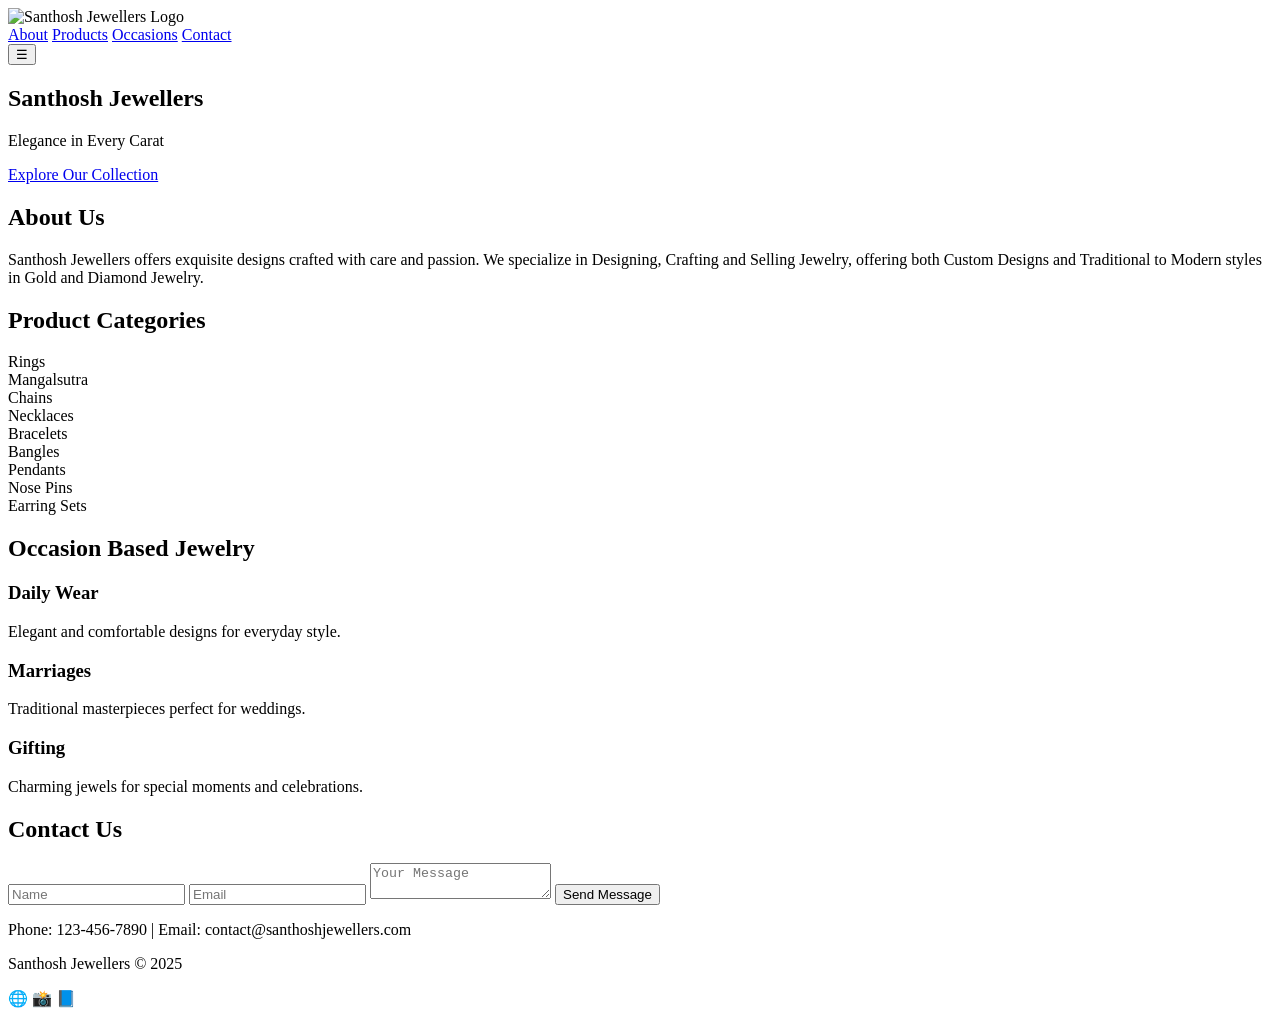
==== home.html @ a84704af "Rename home to home.html" ====
<!DOCTYPE html>
<html lang="en">

<head>
  <meta charset="UTF-8" />
  <meta name="viewport" content="width=device-width, initial-scale=1.0" />
  <title>Santhosh Jewellers</title>
  <link rel="stylesheet" href="style.css" />
</head>

<body>
  <header>
    <nav class="navbar">
      <img src="images/logo.png" alt="Santhosh Jewellers Logo" class="logo" />
      <div class="nav-links" id="navLinks">
        <a href="#about">About</a>
        <a href="#products">Products</a>
        <a href="#occasions">Occasions</a>
        <a href="#contact">Contact</a>
      </div>
      <button class="menu-toggle" onclick="toggleMenu()">☰</button>
    </nav>
  </header>

  <section class="hero">
    <div class="hero-text">
      <h1>Santhosh Jewellers</h1>
      <p>Elegance in Every Carat</p>
      <a href="#products" class="btn">Explore Our Collection</a>
    </div>
  </section>

  <section id="about" class="about">
    <h2>About Us</h2>
    <p>Santhosh Jewellers offers exquisite designs crafted with care and passion. We specialize in Designing, Crafting and Selling Jewelry, offering both Custom Designs and Traditional to Modern styles in Gold and Diamond Jewelry.</p>
  </section>

  <section id="products" class="products">
    <h2>Product Categories</h2>
    <div class="product-grid">
      <div class="product-card">Rings</div>
      <div class="product-card">Mangalsutra</div>
      <div class="product-card">Chains</div>
      <div class="product-card">Necklaces</div>
      <div class="product-card">Bracelets</div>
      <div class="product-card">Bangles</div>
      <div class="product-card">Pendants</div>
      <div class="product-card">Nose Pins</div>
      <div class="product-card">Earring Sets</div>
    </div>
  </section>

  <section id="occasions" class="occasions">
    <h2>Occasion Based Jewelry</h2>
    <div class="occasion-grid">
      <div class="occasion-card">
        <h3>Daily Wear</h3>
        <p>Elegant and comfortable designs for everyday style.</p>
      </div>
      <div class="occasion-card">
        <h3>Marriages</h3>
        <p>Traditional masterpieces perfect for weddings.</p>
      </div>
      <div class="occasion-card">
        <h3>Gifting</h3>
        <p>Charming jewels for special moments and celebrations.</p>
      </div>
    </div>
  </section>

  <section id="contact" class="contact">
    <h2>Contact Us</h2>
    <form class="contact-form">
      <input type="text" placeholder="Name" required />
      <input type="email" placeholder="Email" required />
      <textarea placeholder="Your Message" required></textarea>
      <button type="submit">Send Message</button>
    </form>
    <p>Phone: 123-456-7890 | Email: contact@santhoshjewellers.com</p>
  </section>

  <footer>
    <p>Santhosh Jewellers © 2025</p>
    <div class="social-icons">
      <span>🌐</span>
      <span>📸</span>
      <span>📘</span>
    </div>
  </footer>

  <script>
    function toggleMenu() {
      const nav = document.getElementById("navLinks");
      nav.classList.toggle("show");
    }
  </script>
</body>

</html>
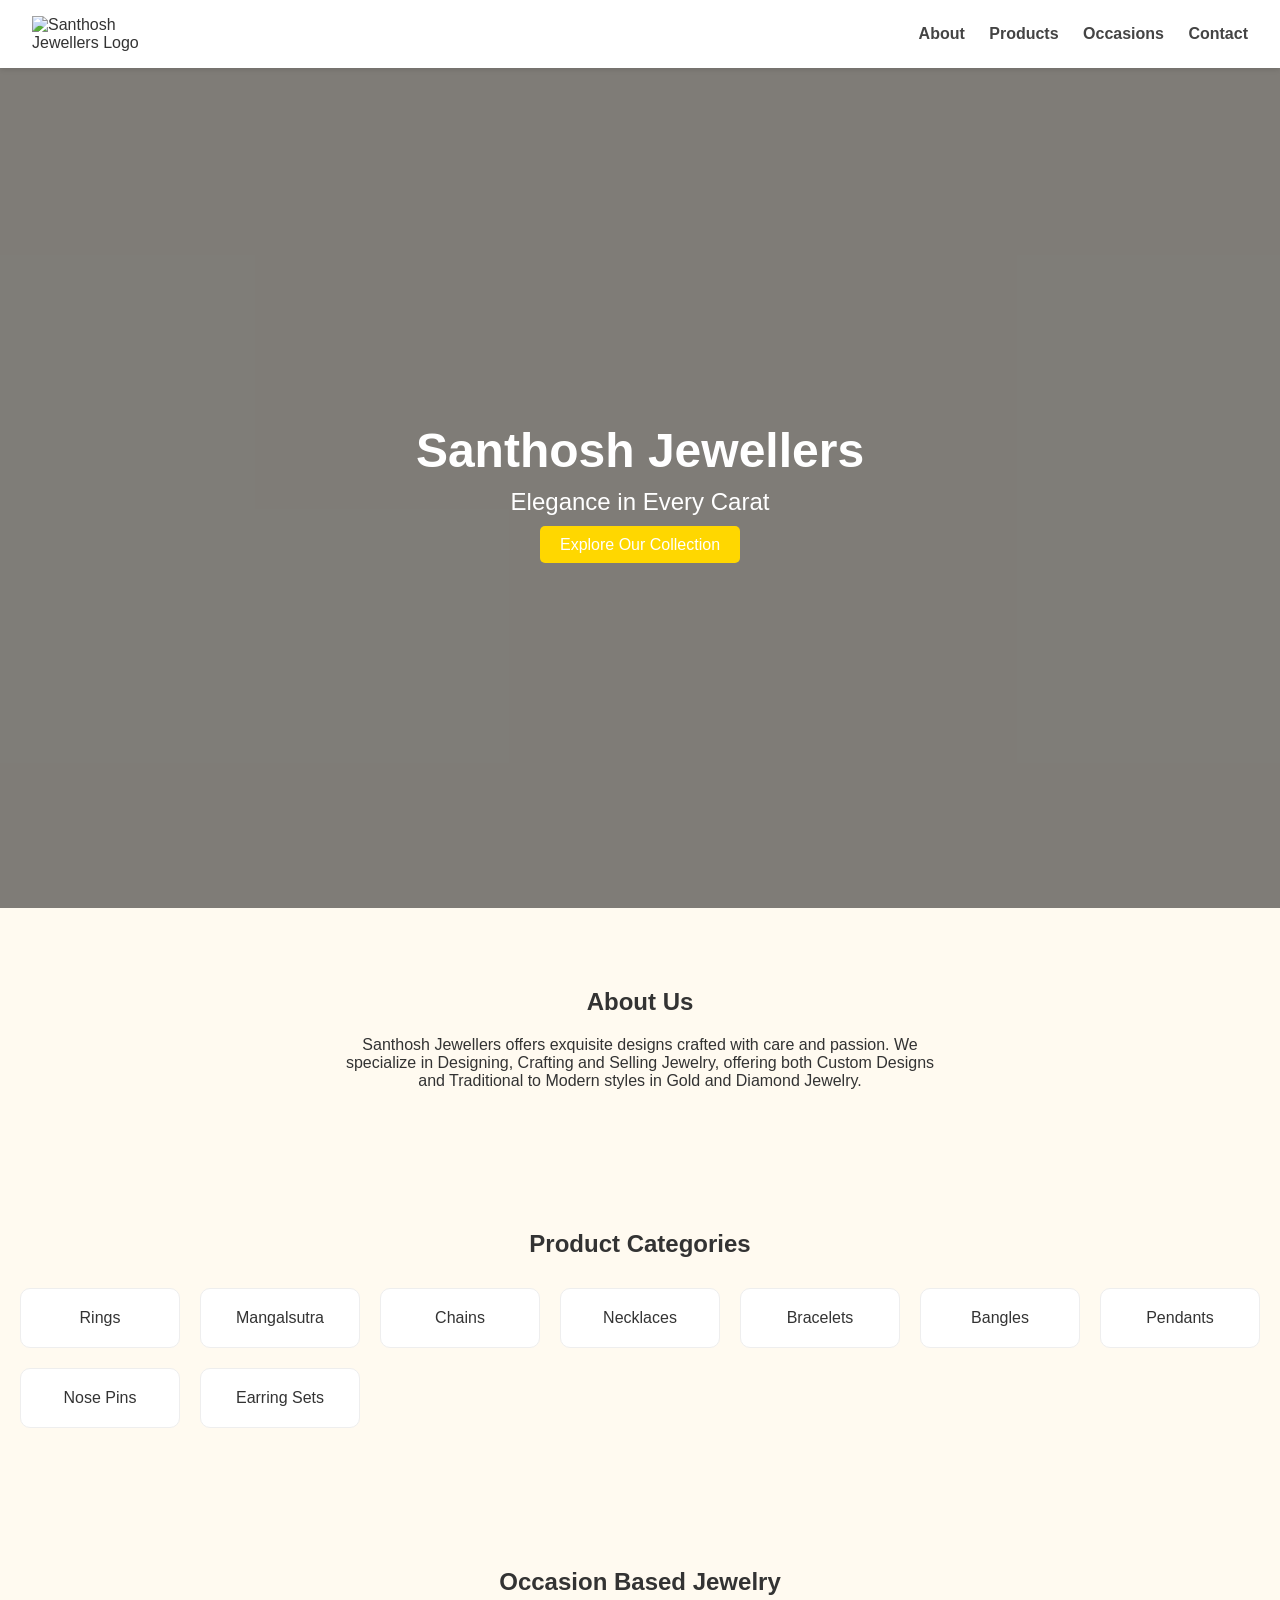
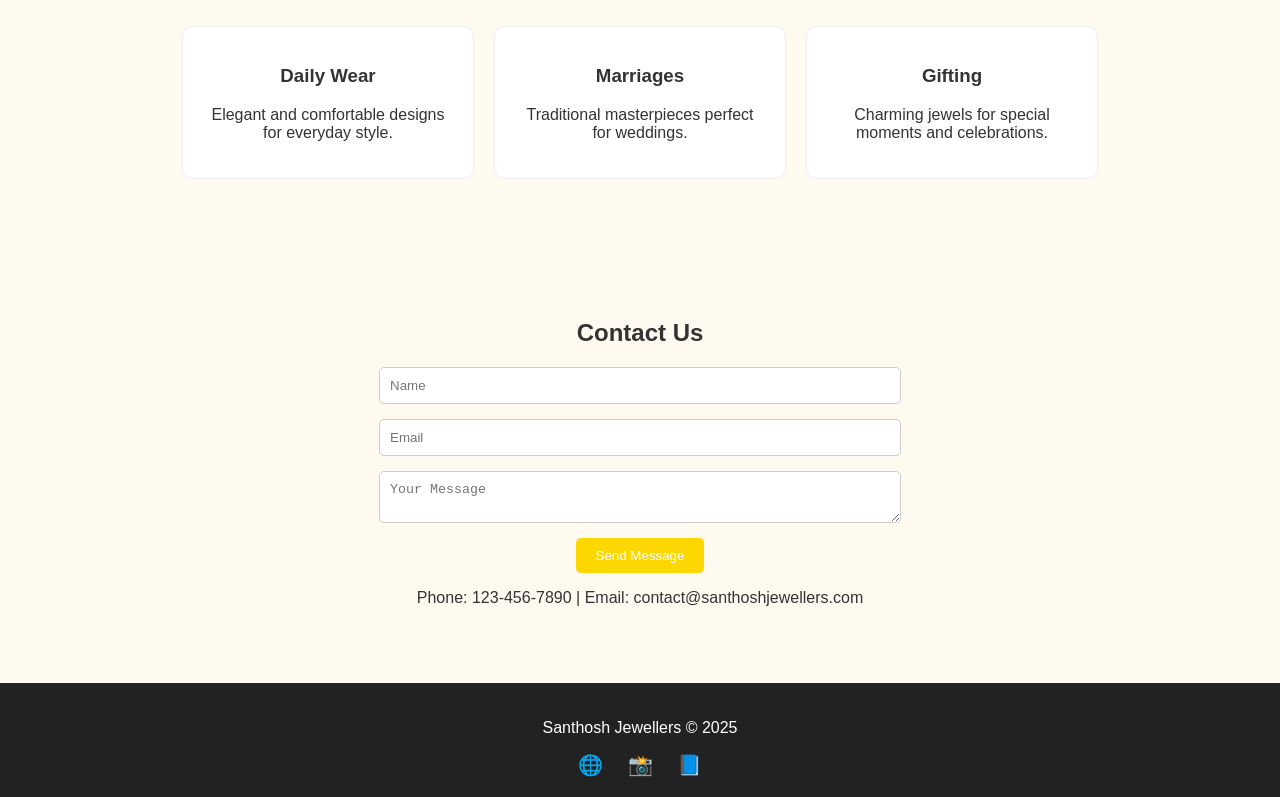
==== commit d8504587: "Update home.html" ====
--- a/home.html
+++ b/home.html
@@ -5,7 +5,8 @@
   <meta charset="UTF-8" />
   <meta name="viewport" content="width=device-width, initial-scale=1.0" />
   <title>Santhosh Jewellers</title>
-  <link rel="stylesheet" href="style.css" />
+  <link rel="stylesheet" href="style.css">
+
 </head>
 
 <body>
--- a/style.css
+++ b/style.css
@@ -0,0 +1,199 @@
+/* style.css */
+
+body {
+  margin: 0;
+  font-family: 'Segoe UI', Tahoma, Geneva, Verdana, sans-serif;
+  background-color: #fffaf0;
+  color: #333;
+}
+
+header {
+  background-color: #fff;
+  box-shadow: 0 2px 5px rgba(0, 0, 0, 0.1);
+  position: sticky;
+  top: 0;
+  z-index: 1000;
+}
+
+.navbar {
+  display: flex;
+  justify-content: space-between;
+  align-items: center;
+  padding: 1rem 2rem;
+}
+
+.logo {
+  width: 120px;
+}
+
+.nav-links a {
+  margin-left: 20px;
+  text-decoration: none;
+  color: #444;
+  font-weight: bold;
+}
+
+.menu-toggle {
+  display: none;
+  font-size: 24px;
+  background: none;
+  border: none;
+}
+
+.hero {
+  background: url('images/banner.jpg') no-repeat center center/cover;
+  height: 80vh;
+  display: flex;
+  justify-content: center;
+  align-items: center;
+  text-align: center;
+  color: white;
+  position: relative;
+}
+
+.hero::before {
+  content: "";
+  position: absolute;
+  top: 0; left: 0; right: 0; bottom: 0;
+  background-color: rgba(0, 0, 0, 0.5);
+}
+
+.hero-text {
+  position: relative;
+  z-index: 1;
+}
+
+.hero h1 {
+  font-size: 3em;
+  margin: 0;
+}
+
+.hero p {
+  font-size: 1.5em;
+  margin: 10px 0 20px;
+}
+
+.btn {
+  background-color: gold;
+  color: #fff;
+  padding: 10px 20px;
+  border: none;
+  border-radius: 5px;
+  font-size: 1em;
+  cursor: pointer;
+  text-decoration: none;
+}
+
+section {
+  padding: 60px 20px;
+  text-align: center;
+}
+
+.about p {
+  max-width: 600px;
+  margin: 0 auto;
+}
+
+.product-grid {
+  display: grid;
+  grid-template-columns: repeat(auto-fit, minmax(150px, 1fr));
+  gap: 20px;
+  margin-top: 30px;
+}
+
+.product-card {
+  background-color: #fff;
+  padding: 20px;
+  border: 1px solid #eee;
+  border-radius: 10px;
+  transition: transform 0.3s;
+}
+
+.product-card:hover {
+  transform: scale(1.05);
+}
+
+.occasion-grid {
+  display: flex;
+  flex-wrap: wrap;
+  gap: 20px;
+  justify-content: center;
+  margin-top: 30px;
+}
+
+.occasion-card {
+  background-color: #fff;
+  padding: 20px;
+  width: 250px;
+  border: 1px solid #eee;
+  border-radius: 10px;
+}
+
+.contact-form {
+  display: flex;
+  flex-direction: column;
+  align-items: center;
+  gap: 15px;
+  max-width: 500px;
+  margin: auto;
+}
+
+.contact-form input,
+.contact-form textarea {
+  width: 100%;
+  padding: 10px;
+  border: 1px solid #ccc;
+  border-radius: 5px;
+}
+
+.contact-form button {
+  padding: 10px 20px;
+  background-color: gold;
+  color: white;
+  border: none;
+  border-radius: 5px;
+  cursor: pointer;
+}
+
+footer {
+  background-color: #222;
+  color: white;
+  text-align: center;
+  padding: 20px 0;
+}
+
+.social-icons span {
+  margin: 0 10px;
+  font-size: 20px;
+  cursor: pointer;
+}
+
+/* Responsive */
+@media (max-width: 768px) {
+  .nav-links {
+    display: none;
+    flex-direction: column;
+    background-color: #fff;
+    position: absolute;
+    top: 60px;
+    right: 20px;
+    padding: 10px;
+    box-shadow: 0 2px 5px rgba(0, 0, 0, 0.1);
+  }
+
+  .nav-links.show {
+    display: flex;
+  }
+
+  .menu-toggle {
+    display: block;
+  }
+
+  .hero h1 {
+    font-size: 2em;
+  }
+
+  .hero p {
+    font-size: 1em;
+  }
+}
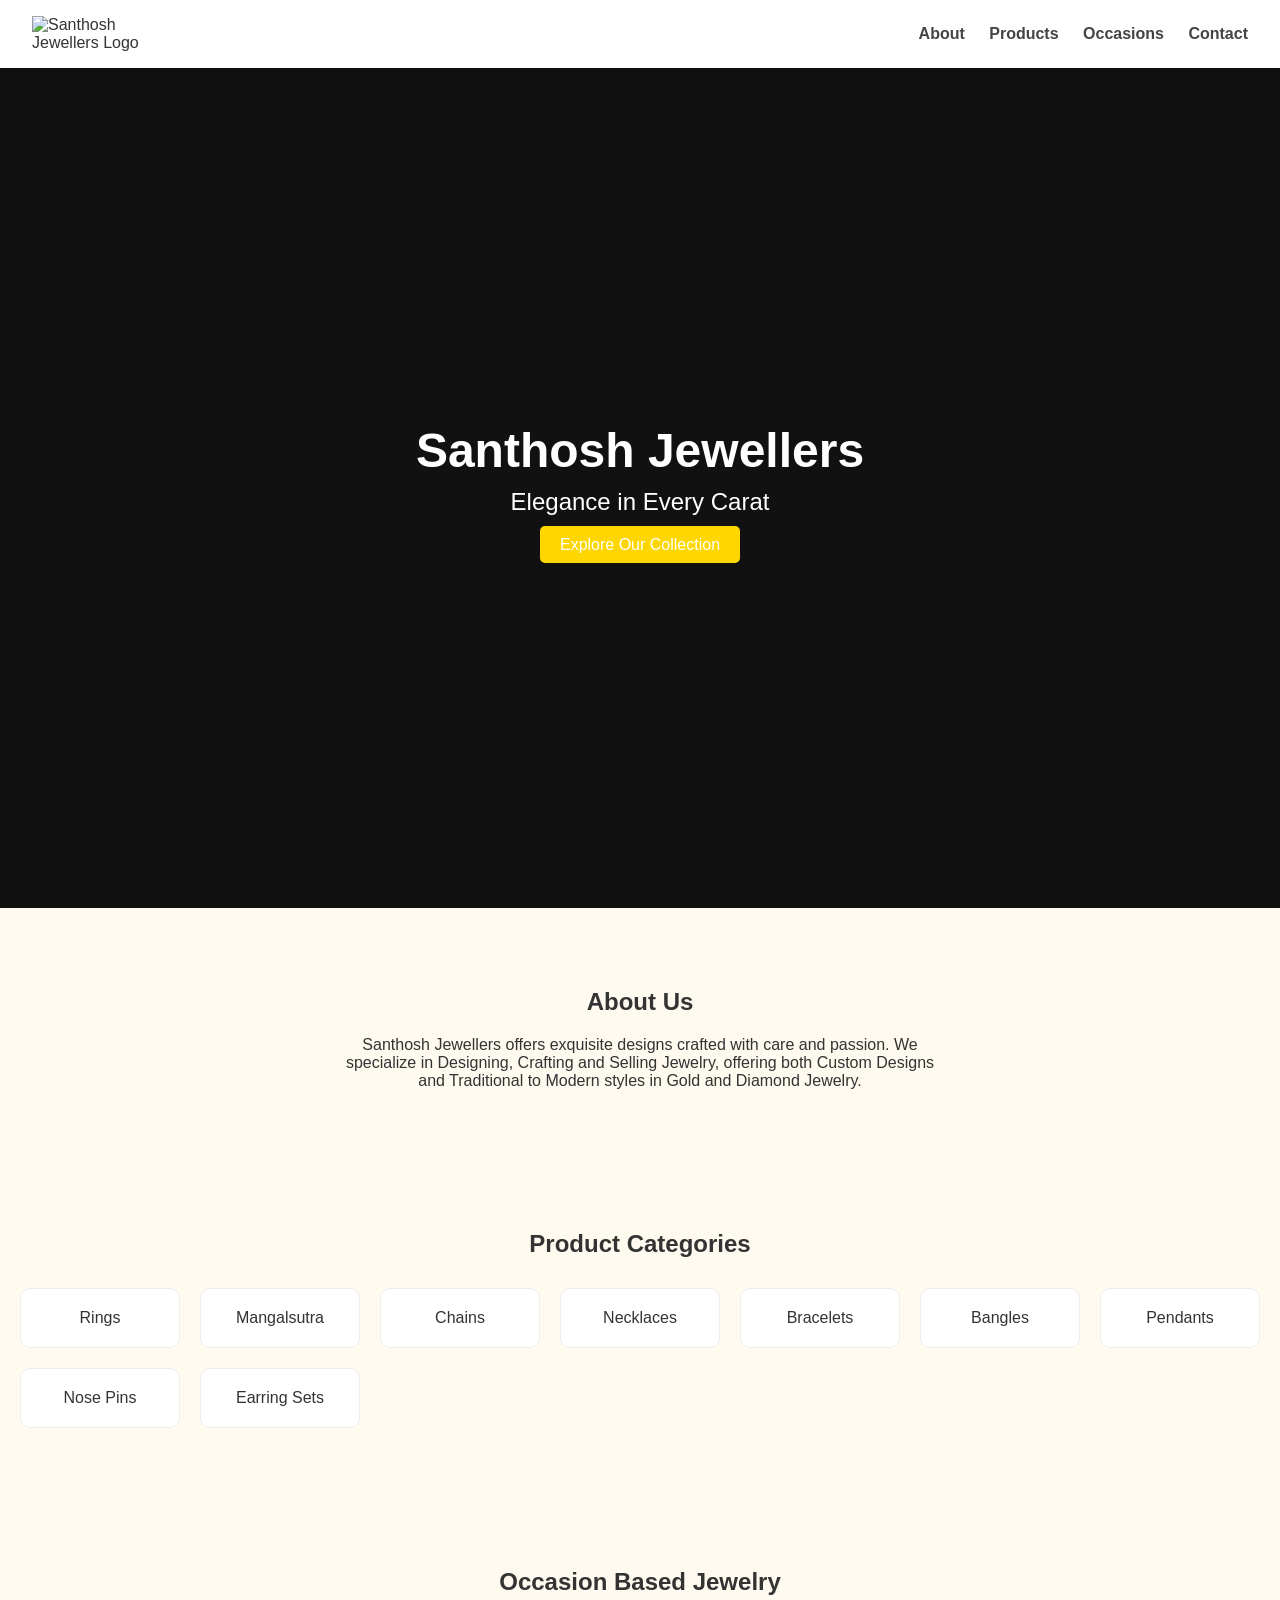
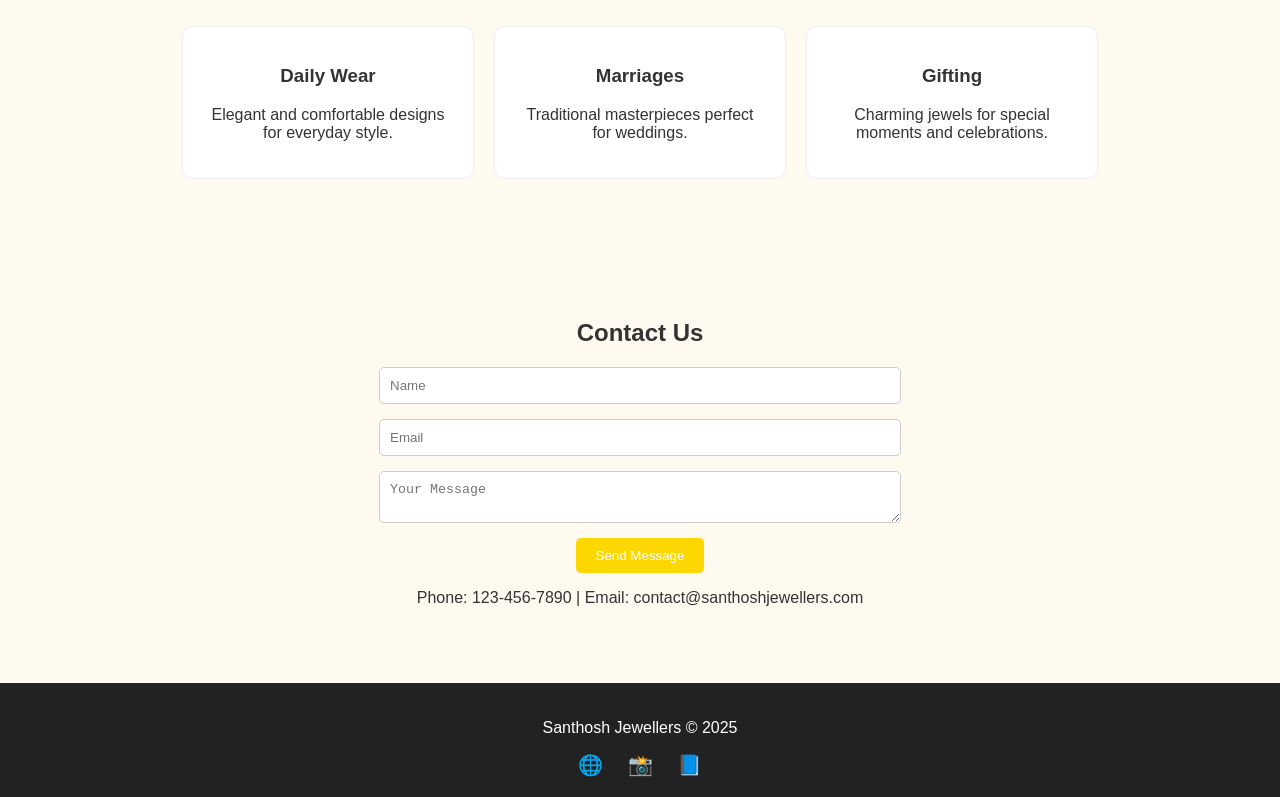
==== commit a3c8428d: "Update home.html" ====
--- a/home.html
+++ b/home.html
@@ -12,7 +12,7 @@
 <body>
   <header>
     <nav class="navbar">
-      <img src="images/logo.png" alt="Santhosh Jewellers Logo" class="logo" />
+      <img src="images/logo.jpg" alt="Santhosh Jewellers Logo" class="logo" />
       <div class="nav-links" id="navLinks">
         <a href="#about">About</a>
         <a href="#products">Products</a>
--- a/style.css
+++ b/style.css
@@ -196,4 +196,11 @@
   .hero p {
     font-size: 1em;
   }
-}
+  
+}
+.nav-links a:hover {
+  color: gold;
+}
+.hero {
+  background-color: #222; /* fallback background */
+}
